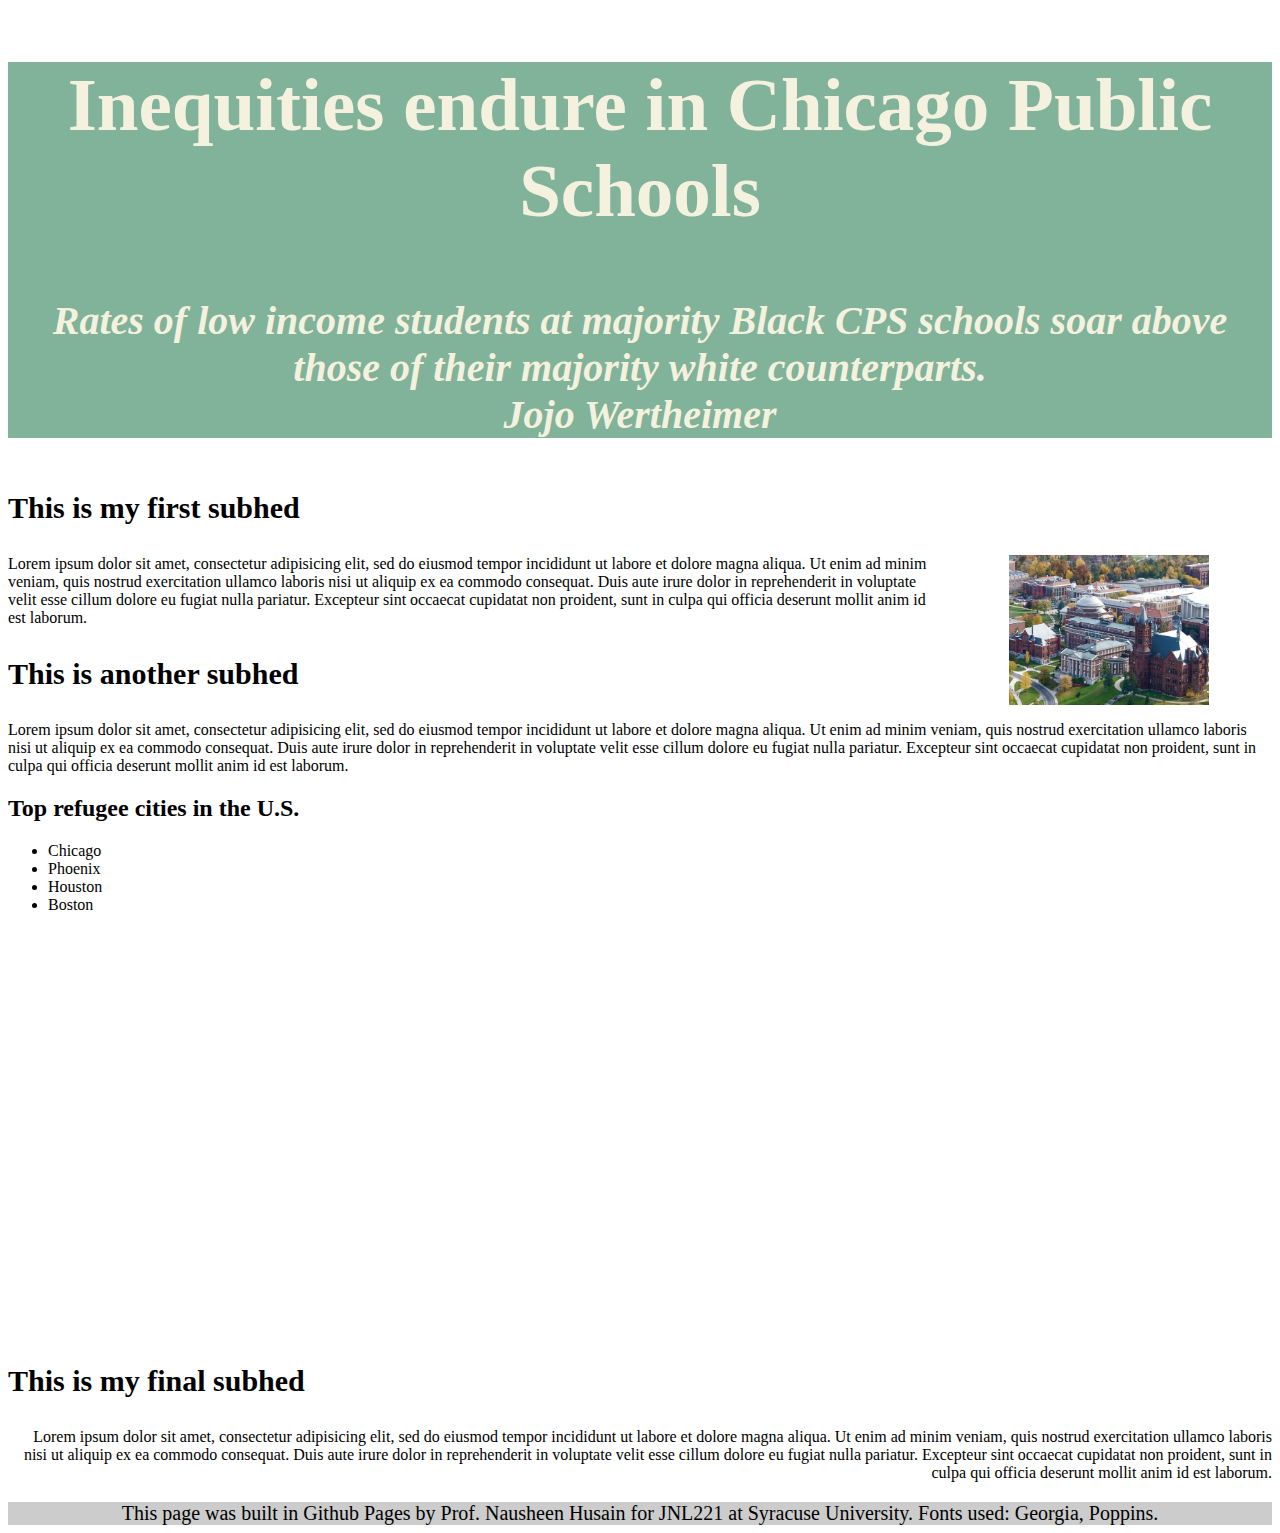
==== final.html @ 030267a7 "Add files via upload" ====
<!-- This is the completed HTML page for our final project template. -->

<!DOCTYPE html>
<html lang="en">
	<head>
		<link rel="stylesheet" type="text/css" href="final.css">
		<title>Final project template: HTML</title>
		<!-- Required meta tags -->
		<meta charset="utf-8">
		<meta name="viewport" content="width=device-width, initial-scale=1">

		<!-- Link tag for CSS -->

		<!-- Google font: Poppins -->
		
	</head>
		
	<body>
		<section class="header"> 
			<h2> Inequities endure in Chicago Public Schools </h2>
			<h4> Rates of low income students at majority Black CPS schools soar above those of their majority white counterparts. <br>Jojo Wertheimer </h4>
		</section>
		<section>
			<h3>This is my first subhed</h3>
			<!-- Add image below this comment -->
			<img src="syr.png" alt="a photograph of Syracuse University's campus from a bird's eye view." height="150px" width="200px">
			<p>Lorem ipsum dolor sit amet, consectetur adipisicing elit, sed do eiusmod
			tempor incididunt ut labore et dolore magna aliqua. Ut enim ad minim veniam,
			quis nostrud exercitation ullamco laboris nisi ut aliquip ex ea commodo
			consequat. Duis aute irure dolor in reprehenderit in voluptate velit esse
			cillum dolore eu fugiat nulla pariatur. Excepteur sint occaecat cupidatat non
			proident, sunt in culpa qui officia deserunt mollit anim id est laborum.</p>
		</section>
		<section>
			<h3>This is another subhed</h3>
			<p>Lorem ipsum dolor sit amet, consectetur adipisicing elit, sed do eiusmod
			tempor incididunt ut labore et dolore magna aliqua. Ut enim ad minim veniam,
			quis nostrud exercitation ullamco laboris nisi ut aliquip ex ea commodo
			consequat. Duis aute irure dolor in reprehenderit in voluptate velit esse
			cillum dolore eu fugiat nulla pariatur. Excepteur sint occaecat cupidatat non
			proident, sunt in culpa qui officia deserunt mollit anim id est laborum.</p>
		</section>
		<section>
			<div class="list">
				<h2>Top refugee cities in the U.S.</h2>
				<ul>
					<li>Chicago</li>
					<li>Phoenix</li>
					<li>Houston</li>
					<li>Boston</li>
				</ul>
			</div>

			<!-- Add responsive Datawrapper element below this comment. -->

			<iframe title="The percent of low income students at predominantly Black CPS schools is far greater than those that are white." aria-label="Column Chart" id="datawrapper-chart-lLgrp" src="https://datawrapper.dwcdn.net/lLgrp/1/" scrolling="no" frameborder="0" style="width: 0; min-width: 100% !important; border: none;" height="400" data-external="1"></iframe><script type="text/javascript">!function(){"use strict";window.addEventListener("message",(function(a){if(void 0!==a.data["datawrapper-height"]){var e=document.querySelectorAll("iframe");for(var t in a.data["datawrapper-height"])for(var r=0;r<e.length;r++)if(e[r].contentWindow===a.source){var i=a.data["datawrapper-height"][t]+"px";e[r].style.height=i}}}))}();
</script>
			
		</section>
		<section>
			<h3>This is my final subhed</h3>
			<p class="right">Lorem ipsum dolor sit amet, consectetur adipisicing elit, sed do eiusmod
			tempor incididunt ut labore et dolore magna aliqua. Ut enim ad minim veniam,
			quis nostrud exercitation ullamco laboris nisi ut aliquip ex ea commodo
			consequat. Duis aute irure dolor in reprehenderit in voluptate velit esse
			cillum dolore eu fugiat nulla pariatur. Excepteur sint occaecat cupidatat non
			proident, sunt in culpa qui officia deserunt mollit anim id est laborum.</p>
		</section>
		<div class="footer">
			<p>This page was built in Github Pages by Prof. Nausheen Husain for JNL221 at Syracuse University. Fonts used: Georgia, Poppins.</p>
		</div>
	</body>
</html>
---- final.css ----
/*This is the CSS page for our final template.*/

.footer p { /* This is how you add styles for only the p text within the footer. */
	background-color: #cccccc;
	text-align: center;
	font-size: 20px;
	margin-bottom: 0;
}
p {
	font-family: 'Times New Roman', serif;
	font-size: 20 px;
}
.header {
	height: auto;
	font-weight: bold;
	font-size: 50px;
	text-align: center;
	font-family: 'Georgia', serif;
	color: #F4F1DE;
	background-color: #81b29a;
}
h4 {
	font-style: italic;
	font-size: 40px;
	font-family: 'Georgia', serif;
}
h3 {
	font-size: 30px;
}


/*Don't worry about this section yet*/
@media only screen and (max-width: 767px)
{
 .list {
 	float: none;
 	min-width: 90%;
 	margin-left: 10px;
 	margin-bottom: 30px;
 	margin-top: 30px;
 }
 iframe {
 	min-width: 90%;
 	margin-right: 10px;
 }
}
img {
	float: right;
	margin-right: 5%;
	margin-left: 5%;
}
.right{
	font-family: 'Times New Roman', serif;
	font-size: 20 px;
	text-align: right;
}
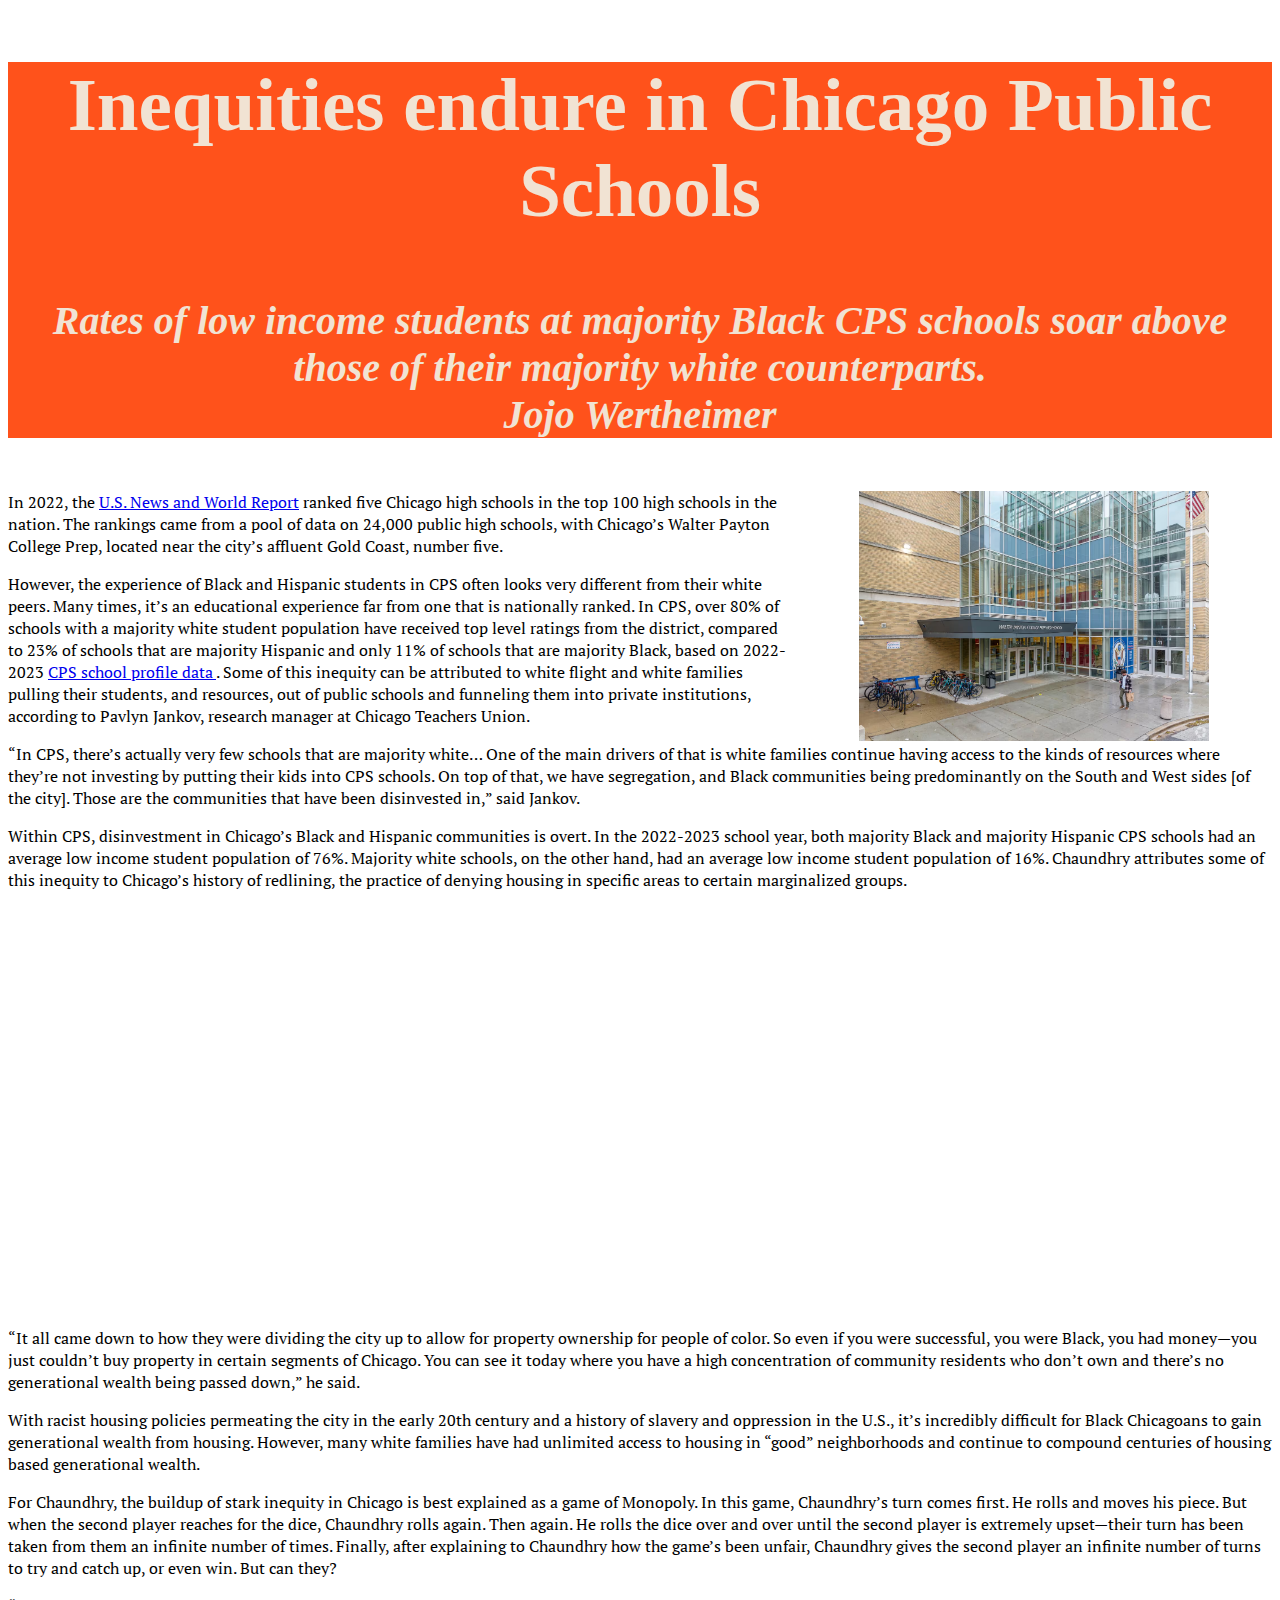
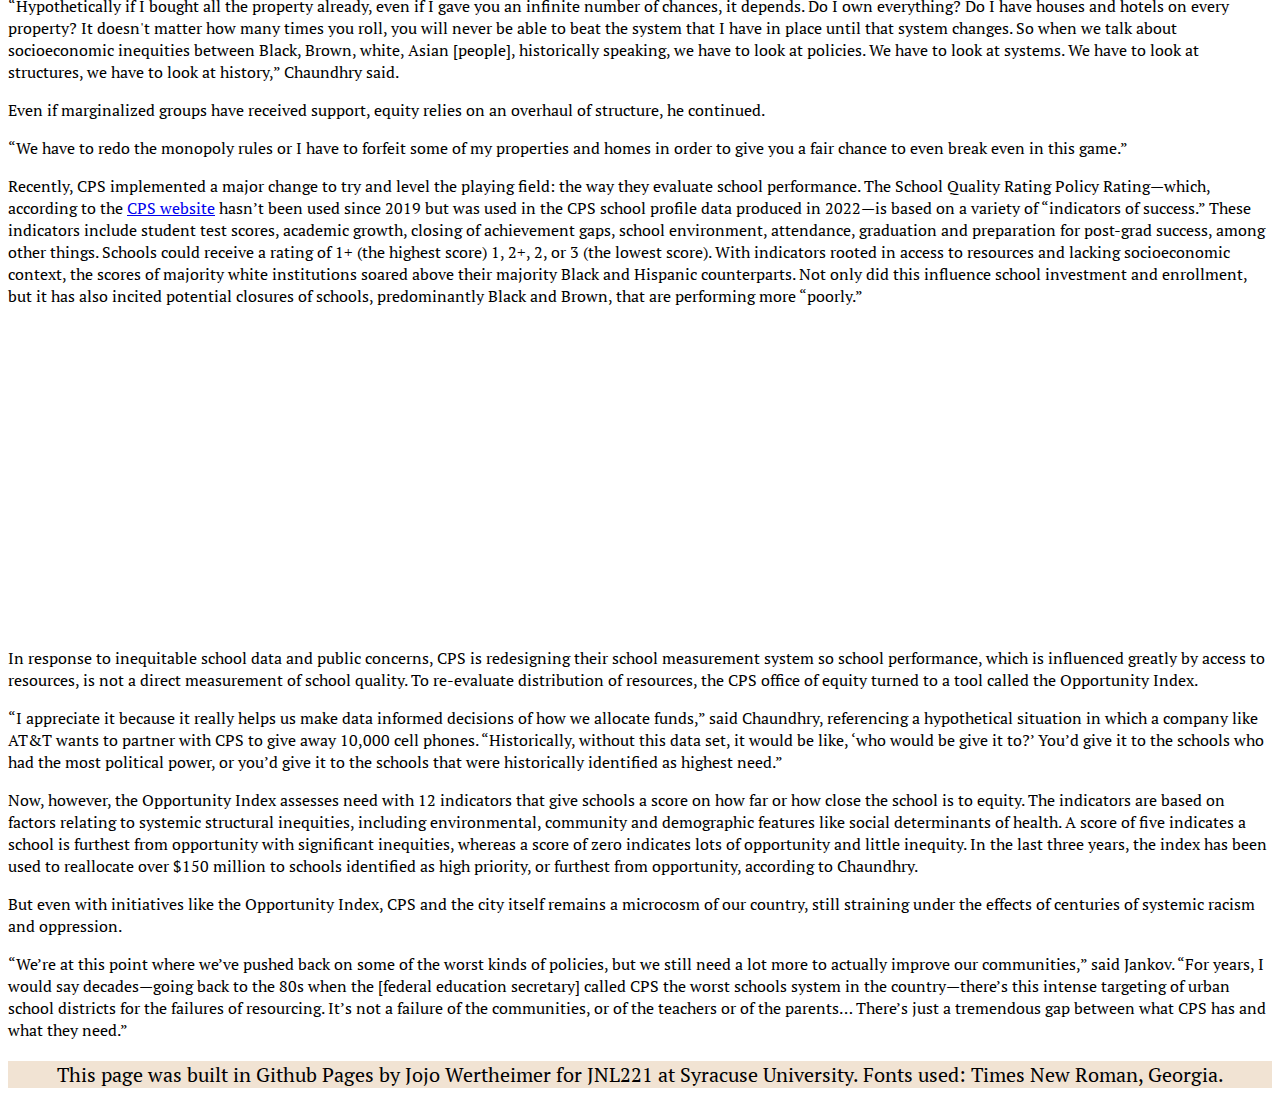
==== commit 6c0d36d3: "Add files via upload" ====
--- a/final.html
+++ b/final.html
@@ -12,6 +12,9 @@
 		<!-- Link tag for CSS -->
 
 		<!-- Google font: Poppins -->
+		<link rel="preconnect" href="https://fonts.googleapis.com">
+		<link rel="preconnect" href="https://fonts.gstatic.com" crossorigin>
+		<link href="https://fonts.googleapis.com/css2?family=PT+Serif:ital@0;1&display=swap" rel="stylesheet">
 		
 	</head>
 		
@@ -21,35 +24,18 @@
 			<h4> Rates of low income students at majority Black CPS schools soar above those of their majority white counterparts. <br>Jojo Wertheimer </h4>
 		</section>
 		<section>
-			<h3>This is my first subhed</h3>
 			<!-- Add image below this comment -->
-			<img src="syr.png" alt="a photograph of Syracuse University's campus from a bird's eye view." height="150px" width="200px">
-			<p>Lorem ipsum dolor sit amet, consectetur adipisicing elit, sed do eiusmod
-			tempor incididunt ut labore et dolore magna aliqua. Ut enim ad minim veniam,
-			quis nostrud exercitation ullamco laboris nisi ut aliquip ex ea commodo
-			consequat. Duis aute irure dolor in reprehenderit in voluptate velit esse
-			cillum dolore eu fugiat nulla pariatur. Excepteur sint occaecat cupidatat non
-			proident, sunt in culpa qui officia deserunt mollit anim id est laborum.</p>
-		</section>
-		<section>
-			<h3>This is another subhed</h3>
-			<p>Lorem ipsum dolor sit amet, consectetur adipisicing elit, sed do eiusmod
-			tempor incididunt ut labore et dolore magna aliqua. Ut enim ad minim veniam,
-			quis nostrud exercitation ullamco laboris nisi ut aliquip ex ea commodo
-			consequat. Duis aute irure dolor in reprehenderit in voluptate velit esse
-			cillum dolore eu fugiat nulla pariatur. Excepteur sint occaecat cupidatat non
-			proident, sunt in culpa qui officia deserunt mollit anim id est laborum.</p>
-		</section>
-		<section>
-			<div class="list">
-				<h2>Top refugee cities in the U.S.</h2>
-				<ul>
-					<li>Chicago</li>
-					<li>Phoenix</li>
-					<li>Houston</li>
-					<li>Boston</li>
-				</ul>
+			<div class="fade-in-image">
+				<img src="payton-college-preparatory-high-school-chicago-il-2.jpeg" alt="a photograph of Chicago's Walter Payton College Prep School." height="250px" width="350px">
 			</div>
+			<p>In 2022, the <a href="https://www.cps.edu/press-releases/five-cps-high-schools-among-top-100-in-nation/" target="_blank">U.S. News and World Report</a> ranked five Chicago high schools in the top 100 high schools in the nation. The rankings came from a pool of data on 24,000 public high schools, with Chicago’s Walter Payton College Prep, located near the city’s affluent Gold Coast, number five.</p>
+			<p>However, the experience of Black and Hispanic students in CPS often looks very different from their white peers. Many times, it’s an educational experience far from one that is nationally ranked. In CPS, over 80% of schools with a majority white student population have received top level ratings from the district, compared to 23% of schools that are majority Hispanic and only 11% of schools that are majority Black, based on 2022-2023 <a href="https://data.cityofchicago.org/Education/Chicago-Public-Schools-School-Profile-Information-/9a5f-2r4p/about_data" target="_blank">CPS school profile data </a>. Some of this inequity can be attributed to white flight and white families pulling their students, and resources, out of public schools and funneling them into private institutions, according to Pavlyn Jankov, research manager at Chicago Teachers Union.</p>
+			<p>“In CPS, there’s actually very few schools that are majority white… One of the main drivers of that is white families continue having access to the kinds of resources where they’re not investing by putting their kids into CPS schools. On top of that, we have segregation, and Black communities being predominantly on the South and West sides [of the city]. Those are the communities that have been disinvested in,” said Jankov.</p>
+			<p>Within CPS, disinvestment in Chicago’s Black and Hispanic communities is overt. In the 2022-2023 school year, both majority Black and majority Hispanic CPS schools had an average low income student population of 76%. Majority white schools, on the other hand, had an average low income student population of 16%. Chaundhry attributes some of this inequity to Chicago’s history of redlining, the practice of denying housing in specific areas to certain marginalized groups.</p>
+
+
+</section>
+		
 
 			<!-- Add responsive Datawrapper element below this comment. -->
 
@@ -57,17 +43,36 @@
 </script>
 			
 		</section>
+
 		<section>
-			<h3>This is my final subhed</h3>
-			<p class="right">Lorem ipsum dolor sit amet, consectetur adipisicing elit, sed do eiusmod
-			tempor incididunt ut labore et dolore magna aliqua. Ut enim ad minim veniam,
-			quis nostrud exercitation ullamco laboris nisi ut aliquip ex ea commodo
-			consequat. Duis aute irure dolor in reprehenderit in voluptate velit esse
-			cillum dolore eu fugiat nulla pariatur. Excepteur sint occaecat cupidatat non
-			proident, sunt in culpa qui officia deserunt mollit anim id est laborum.</p>
+
+			<p>“It all came down to how they were dividing the city up to allow for property ownership for people of color. So even if you were successful, you were Black, you had money—you just couldn’t buy property in certain segments of Chicago. You can see it today where you have a high concentration of community residents who don’t own and there’s no generational wealth being passed down,” he said.</p>
+			<p>With racist housing policies permeating the city in the early 20th century and a history of slavery and oppression in the U.S., it’s incredibly difficult for Black Chicagoans to gain generational wealth from housing. However, many white families have had unlimited access to housing in “good” neighborhoods and continue to compound centuries of housing based generational wealth.</p>
+			<p>For Chaundhry, the buildup of stark inequity in Chicago is best explained as a game of Monopoly. In this game, Chaundhry’s turn comes first. He rolls and moves his piece. But when the second player reaches for the dice, Chaundhry rolls again. Then again. He rolls the dice over and over until the second player is extremely upset—their turn has been taken from them an infinite number of times. Finally, after explaining to Chaundhry how the game’s been unfair, Chaundhry gives the second player an infinite number of turns to try and catch up, or even win. But can they?</p>
+			<p>“Hypothetically if I bought all the property already, even if I gave you an infinite number of chances, it depends. Do I own everything? Do I have houses and hotels on every property? It doesn't matter how many times you roll, you will never be able to beat the system that I have in place until that system changes. So when we talk about socioeconomic inequities between Black, Brown, white, Asian [people], historically speaking, we have to look at policies. We have to look at systems. We have to look at structures, we have to look at history,” Chaundhry said.</p>
+			<p>Even if marginalized groups have received support, equity relies on an overhaul of structure, he continued.</p>
+			<p>“We have to redo the monopoly rules or I have to forfeit some of my properties and homes in order to give you a fair chance to even break even in this game.”</p>
+			<p>Recently, CPS implemented a major change to try and level the playing field: the way they evaluate school performance. The School Quality Rating Policy Rating—which, according to the <a href="https://www.cps.edu/about/district-data/metrics/sqrp/" target="_blank">CPS website</a> hasn’t been used since 2019 but was used in the CPS school profile data produced in 2022—is based on a variety of “indicators of success.” These indicators include student test scores, academic growth, closing of achievement gaps, school environment, attendance, graduation and preparation for post-grad success, among other things. Schools could receive a rating of 1+ (the highest score) 1, 2+, 2, or 3 (the lowest score). With indicators rooted in access to resources and lacking socioeconomic context, the scores of majority white institutions soared above their majority Black and Hispanic counterparts. Not only did this influence school investment and enrollment, but it has also incited potential closures of schools, predominantly Black and Brown, that are performing more “poorly.”</p>
+
 		</section>
+		
+
+			<!-- Add responsive Datawrapper element below this comment. -->
+
+			<iframe title="Lack of investment in majority Black and Hispanic CPS schools has led to disproportionately low school ratings" aria-label="Multiple Donuts" id="datawrapper-chart-9WKdj" src="https://datawrapper.dwcdn.net/9WKdj/2/" scrolling="no" frameborder="0" style="width: 0; min-width: 100% !important; border: none;" height="304" data-external="1"></iframe><script type="text/javascript">!function(){"use strict";window.addEventListener("message",(function(a){if(void 0!==a.data["datawrapper-height"]){var e=document.querySelectorAll("iframe");for(var t in a.data["datawrapper-height"])for(var r=0;r<e.length;r++)if(e[r].contentWindow===a.source){var i=a.data["datawrapper-height"][t]+"px";e[r].style.height=i}}}))}();
+</script>
+			
+		</section>
+
+			<p>In response to inequitable school data and public concerns, CPS is redesigning their school measurement system so school performance, which is influenced greatly by access to resources, is not a direct measurement of school quality. To re-evaluate distribution of resources, the CPS office of equity turned to a tool called the Opportunity Index. </p>
+			<p>“I appreciate it because it really helps us make data informed decisions of how we allocate funds,” said Chaundhry, referencing a hypothetical situation in which a company like AT&T wants to partner with CPS to give away 10,000 cell phones. “Historically, without this data set, it would be like, ‘who would be give it to?’ You’d give it to the schools who had the most political power, or you’d give it to the schools that were historically identified as highest need.”</p>
+			<p>Now, however, the Opportunity Index assesses need with 12 indicators that give schools a score on how far or how close the school is to equity. The indicators are based on factors relating to systemic structural inequities, including environmental, community and demographic features like social determinants of health. A score of five indicates a school is furthest from opportunity with significant inequities, whereas a score of zero indicates lots of opportunity and little inequity. In the last three years, the index has been used to reallocate over $150 million to schools identified as high priority, or furthest from opportunity, according to Chaundhry.</p>
+			<p>But even with initiatives like the Opportunity Index, CPS and the city itself remains a microcosm of our country, still straining under the effects of centuries of systemic racism and oppression.</p>
+			<p>“We’re at this point where we’ve pushed back on some of the worst kinds of policies, but we still need a lot more to actually improve our communities,” said Jankov. “For years, I would say decades—going back to the 80s when the [federal education secretary] called CPS the worst schools system in the country—there’s this intense targeting of urban school districts for the failures of resourcing. It’s not a failure of the communities, or of the teachers or of the parents… There’s just a tremendous gap between what CPS has and what they need.”</p>
+		
+		
 		<div class="footer">
-			<p>This page was built in Github Pages by Prof. Nausheen Husain for JNL221 at Syracuse University. Fonts used: Georgia, Poppins.</p>
+			<p>This page was built in Github Pages by Jojo Wertheimer for JNL221 at Syracuse University. Fonts used: Times New Roman, Georgia.</p>
 		</div>
 	</body>
 </html>--- a/final.css
+++ b/final.css
@@ -1,13 +1,13 @@
 /*This is the CSS page for our final template.*/
 
 .footer p { /* This is how you add styles for only the p text within the footer. */
-	background-color: #cccccc;
+	background-color: #f1e3d3;
 	text-align: center;
 	font-size: 20px;
 	margin-bottom: 0;
 }
 p {
-	font-family: 'Times New Roman', serif;
+	font-family: 'PT Serif', serif;
 	font-size: 20 px;
 }
 .header {
@@ -16,8 +16,8 @@
 	font-size: 50px;
 	text-align: center;
 	font-family: 'Georgia', serif;
-	color: #F4F1DE;
-	background-color: #81b29a;
+	color: #f1e3d3;
+	background-color: #ff521b;
 }
 h4 {
 	font-style: italic;
@@ -26,7 +26,22 @@
 }
 h3 {
 	font-size: 30px;
+	font-family: 'PT Serif', serif; 
+	font-style: italic;
 }
+img {
+	float: right;
+	margin-right: 5%;
+	margin-left: 5%;
+}
+.fade-in-image{
+	animation: fadeIn 5s;
+}
+@keyframes fadeIn {
+  0% { opacity: 0; }
+  100% { opacity: 1; }
+}
+
 
 
 /*Don't worry about this section yet*/
@@ -43,11 +58,11 @@
  	min-width: 90%;
  	margin-right: 10px;
  }
-}
-img {
-	float: right;
-	margin-right: 5%;
-	margin-left: 5%;
+ img{
+ 	float: none;
+ }
+.footer p {
+	background-color: antiquewhite;
 }
 .right{
 	font-family: 'Times New Roman', serif;
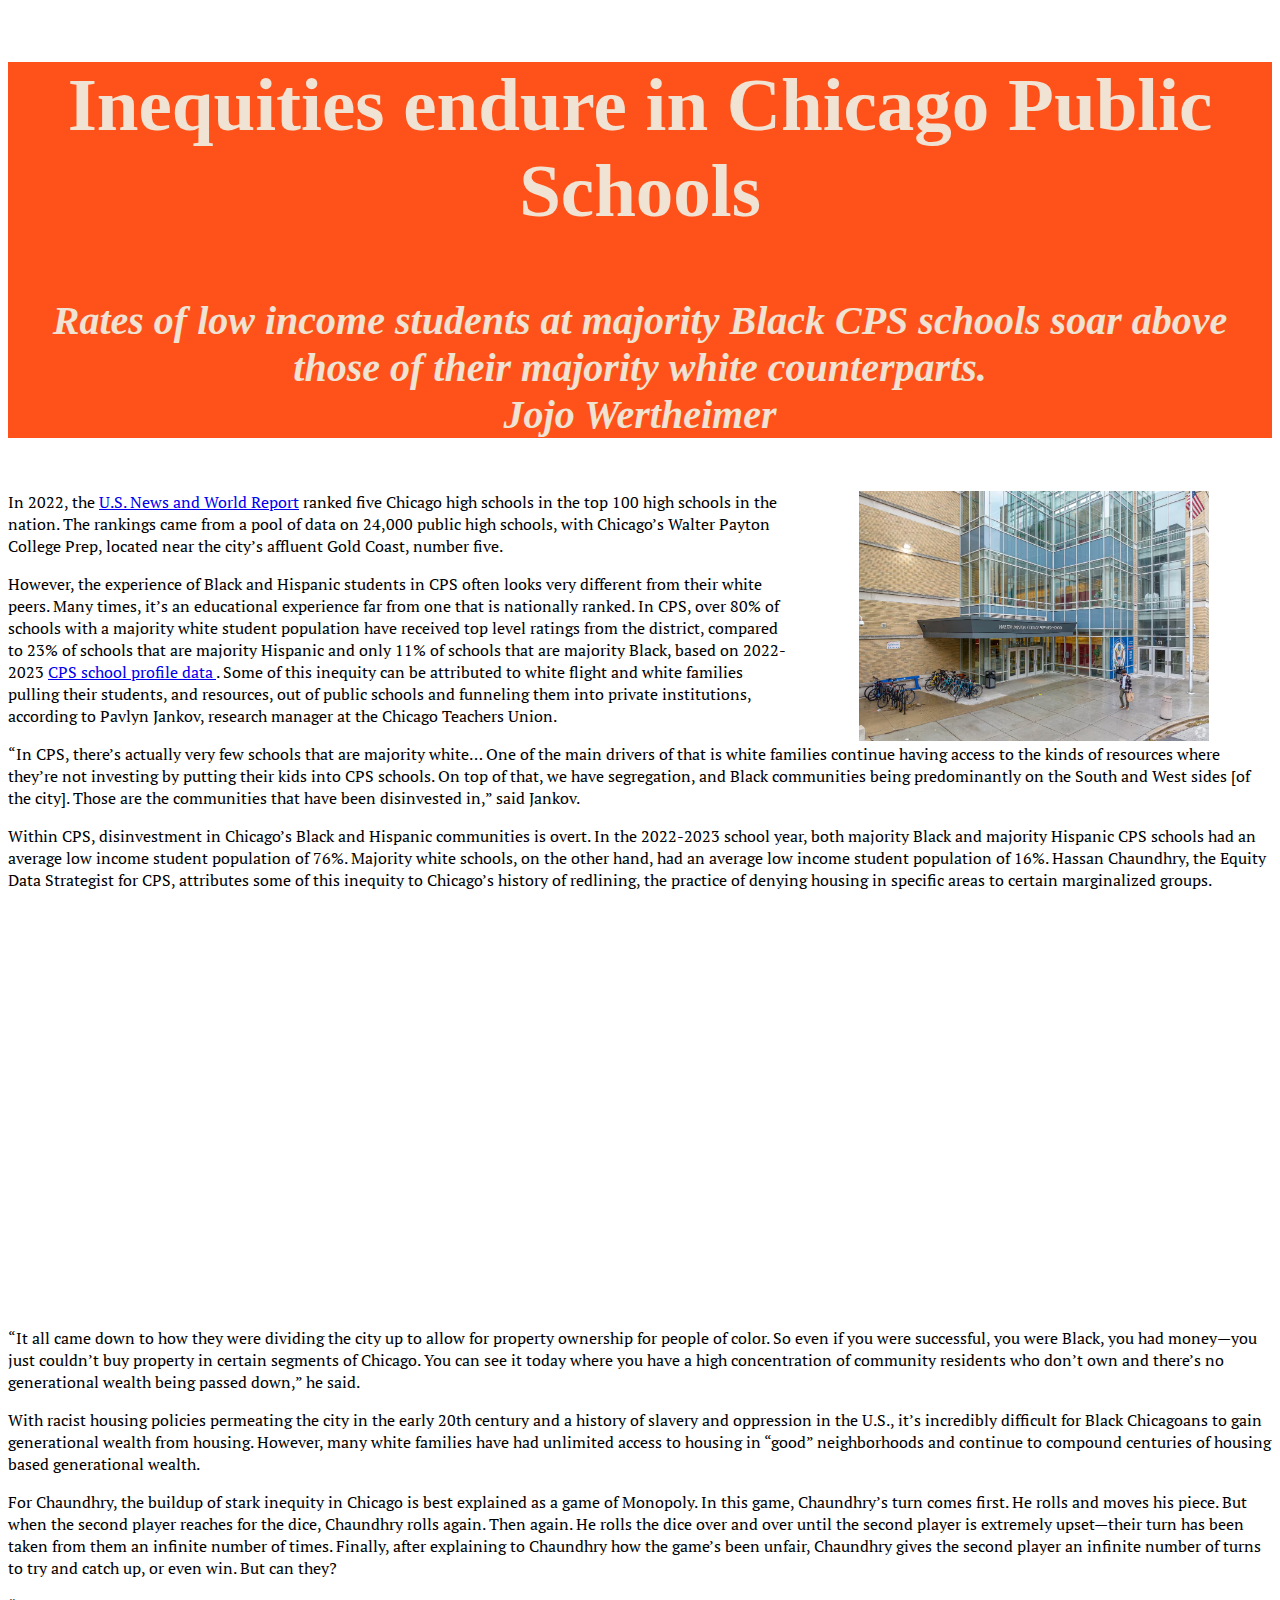
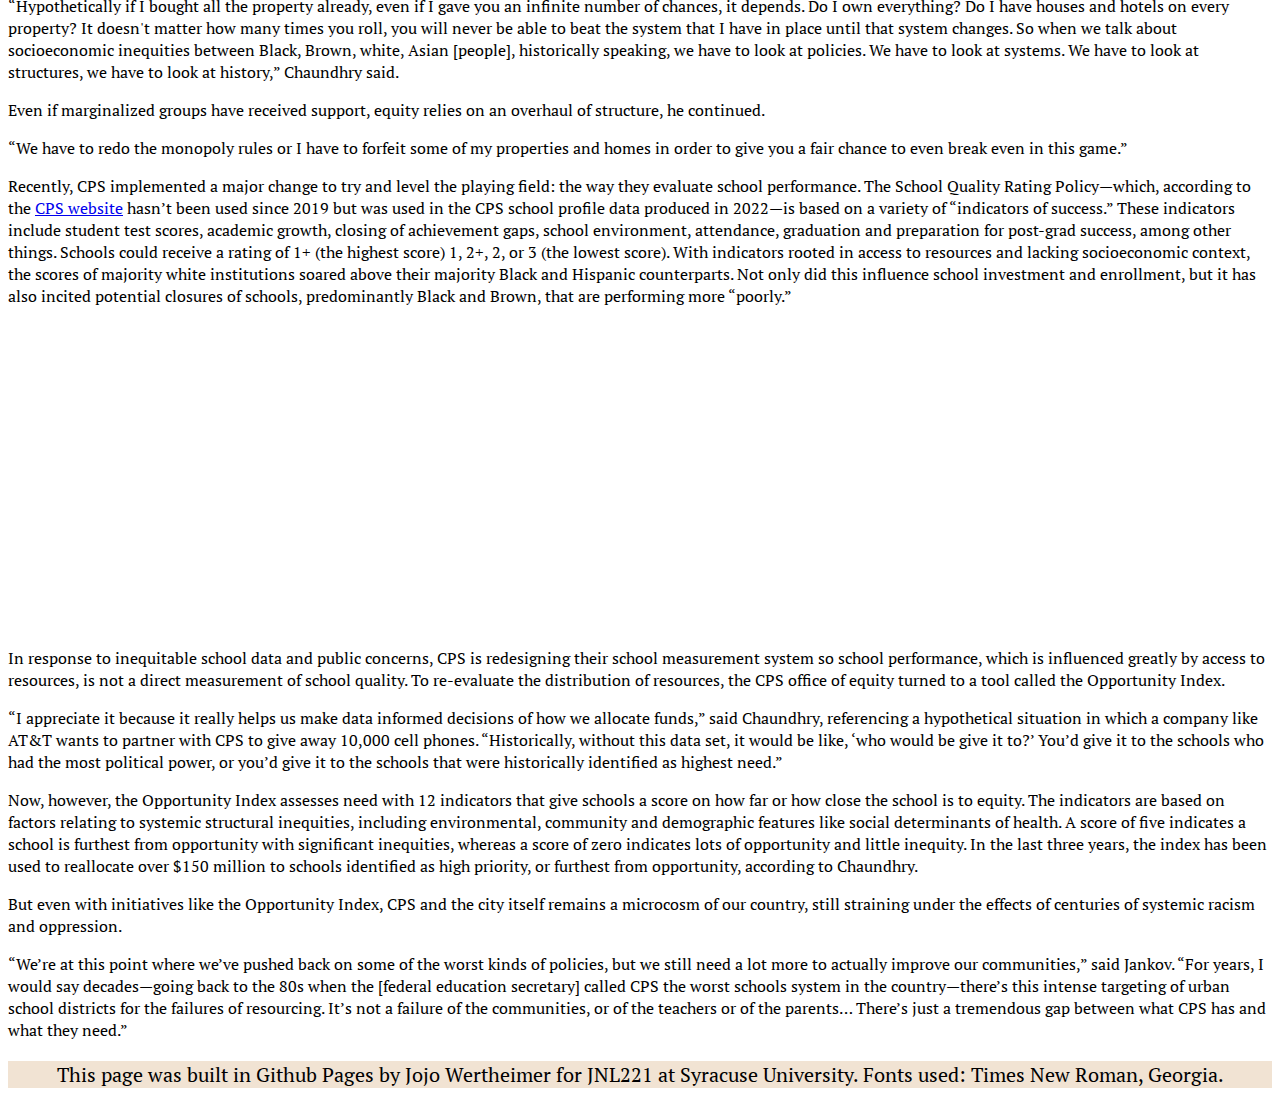
==== commit e9ba5908: "Add files via upload" ====
--- a/final.html
+++ b/final.html
@@ -29,9 +29,9 @@
 				<img src="payton-college-preparatory-high-school-chicago-il-2.jpeg" alt="a photograph of Chicago's Walter Payton College Prep School." height="250px" width="350px">
 			</div>
 			<p>In 2022, the <a href="https://www.cps.edu/press-releases/five-cps-high-schools-among-top-100-in-nation/" target="_blank">U.S. News and World Report</a> ranked five Chicago high schools in the top 100 high schools in the nation. The rankings came from a pool of data on 24,000 public high schools, with Chicago’s Walter Payton College Prep, located near the city’s affluent Gold Coast, number five.</p>
-			<p>However, the experience of Black and Hispanic students in CPS often looks very different from their white peers. Many times, it’s an educational experience far from one that is nationally ranked. In CPS, over 80% of schools with a majority white student population have received top level ratings from the district, compared to 23% of schools that are majority Hispanic and only 11% of schools that are majority Black, based on 2022-2023 <a href="https://data.cityofchicago.org/Education/Chicago-Public-Schools-School-Profile-Information-/9a5f-2r4p/about_data" target="_blank">CPS school profile data </a>. Some of this inequity can be attributed to white flight and white families pulling their students, and resources, out of public schools and funneling them into private institutions, according to Pavlyn Jankov, research manager at Chicago Teachers Union.</p>
+			<p>However, the experience of Black and Hispanic students in CPS often looks very different from their white peers. Many times, it’s an educational experience far from one that is nationally ranked. In CPS, over 80% of schools with a majority white student population have received top level ratings from the district, compared to 23% of schools that are majority Hispanic and only 11% of schools that are majority Black, based on 2022-2023 <a href="https://data.cityofchicago.org/Education/Chicago-Public-Schools-School-Profile-Information-/9a5f-2r4p/about_data" target="_blank">CPS school profile data </a>. Some of this inequity can be attributed to white flight and white families pulling their students, and resources, out of public schools and funneling them into private institutions, according to Pavlyn Jankov, research manager at the Chicago Teachers Union.</p>
 			<p>“In CPS, there’s actually very few schools that are majority white… One of the main drivers of that is white families continue having access to the kinds of resources where they’re not investing by putting their kids into CPS schools. On top of that, we have segregation, and Black communities being predominantly on the South and West sides [of the city]. Those are the communities that have been disinvested in,” said Jankov.</p>
-			<p>Within CPS, disinvestment in Chicago’s Black and Hispanic communities is overt. In the 2022-2023 school year, both majority Black and majority Hispanic CPS schools had an average low income student population of 76%. Majority white schools, on the other hand, had an average low income student population of 16%. Chaundhry attributes some of this inequity to Chicago’s history of redlining, the practice of denying housing in specific areas to certain marginalized groups.</p>
+			<p>Within CPS, disinvestment in Chicago’s Black and Hispanic communities is overt. In the 2022-2023 school year, both majority Black and majority Hispanic CPS schools had an average low income student population of 76%. Majority white schools, on the other hand, had an average low income student population of 16%. Hassan Chaundhry, the Equity Data Strategist for CPS, attributes some of this inequity to Chicago’s history of redlining, the practice of denying housing in specific areas to certain marginalized groups.</p>
 
 
 </section>
@@ -52,7 +52,7 @@
 			<p>“Hypothetically if I bought all the property already, even if I gave you an infinite number of chances, it depends. Do I own everything? Do I have houses and hotels on every property? It doesn't matter how many times you roll, you will never be able to beat the system that I have in place until that system changes. So when we talk about socioeconomic inequities between Black, Brown, white, Asian [people], historically speaking, we have to look at policies. We have to look at systems. We have to look at structures, we have to look at history,” Chaundhry said.</p>
 			<p>Even if marginalized groups have received support, equity relies on an overhaul of structure, he continued.</p>
 			<p>“We have to redo the monopoly rules or I have to forfeit some of my properties and homes in order to give you a fair chance to even break even in this game.”</p>
-			<p>Recently, CPS implemented a major change to try and level the playing field: the way they evaluate school performance. The School Quality Rating Policy Rating—which, according to the <a href="https://www.cps.edu/about/district-data/metrics/sqrp/" target="_blank">CPS website</a> hasn’t been used since 2019 but was used in the CPS school profile data produced in 2022—is based on a variety of “indicators of success.” These indicators include student test scores, academic growth, closing of achievement gaps, school environment, attendance, graduation and preparation for post-grad success, among other things. Schools could receive a rating of 1+ (the highest score) 1, 2+, 2, or 3 (the lowest score). With indicators rooted in access to resources and lacking socioeconomic context, the scores of majority white institutions soared above their majority Black and Hispanic counterparts. Not only did this influence school investment and enrollment, but it has also incited potential closures of schools, predominantly Black and Brown, that are performing more “poorly.”</p>
+			<p>Recently, CPS implemented a major change to try and level the playing field: the way they evaluate school performance. The School Quality Rating Policy—which, according to the <a href="https://www.cps.edu/about/district-data/metrics/sqrp/" target="_blank">CPS website</a> hasn’t been used since 2019 but was used in the CPS school profile data produced in 2022—is based on a variety of “indicators of success.” These indicators include student test scores, academic growth, closing of achievement gaps, school environment, attendance, graduation and preparation for post-grad success, among other things. Schools could receive a rating of 1+ (the highest score) 1, 2+, 2, or 3 (the lowest score). With indicators rooted in access to resources and lacking socioeconomic context, the scores of majority white institutions soared above their majority Black and Hispanic counterparts. Not only did this influence school investment and enrollment, but it has also incited potential closures of schools, predominantly Black and Brown, that are performing more “poorly.”</p>
 
 		</section>
 		
@@ -64,7 +64,7 @@
 			
 		</section>
 
-			<p>In response to inequitable school data and public concerns, CPS is redesigning their school measurement system so school performance, which is influenced greatly by access to resources, is not a direct measurement of school quality. To re-evaluate distribution of resources, the CPS office of equity turned to a tool called the Opportunity Index. </p>
+			<p>In response to inequitable school data and public concerns, CPS is redesigning their school measurement system so school performance, which is influenced greatly by access to resources, is not a direct measurement of school quality. To re-evaluate the distribution of resources, the CPS office of equity turned to a tool called the Opportunity Index. </p>
 			<p>“I appreciate it because it really helps us make data informed decisions of how we allocate funds,” said Chaundhry, referencing a hypothetical situation in which a company like AT&T wants to partner with CPS to give away 10,000 cell phones. “Historically, without this data set, it would be like, ‘who would be give it to?’ You’d give it to the schools who had the most political power, or you’d give it to the schools that were historically identified as highest need.”</p>
 			<p>Now, however, the Opportunity Index assesses need with 12 indicators that give schools a score on how far or how close the school is to equity. The indicators are based on factors relating to systemic structural inequities, including environmental, community and demographic features like social determinants of health. A score of five indicates a school is furthest from opportunity with significant inequities, whereas a score of zero indicates lots of opportunity and little inequity. In the last three years, the index has been used to reallocate over $150 million to schools identified as high priority, or furthest from opportunity, according to Chaundhry.</p>
 			<p>But even with initiatives like the Opportunity Index, CPS and the city itself remains a microcosm of our country, still straining under the effects of centuries of systemic racism and oppression.</p>
